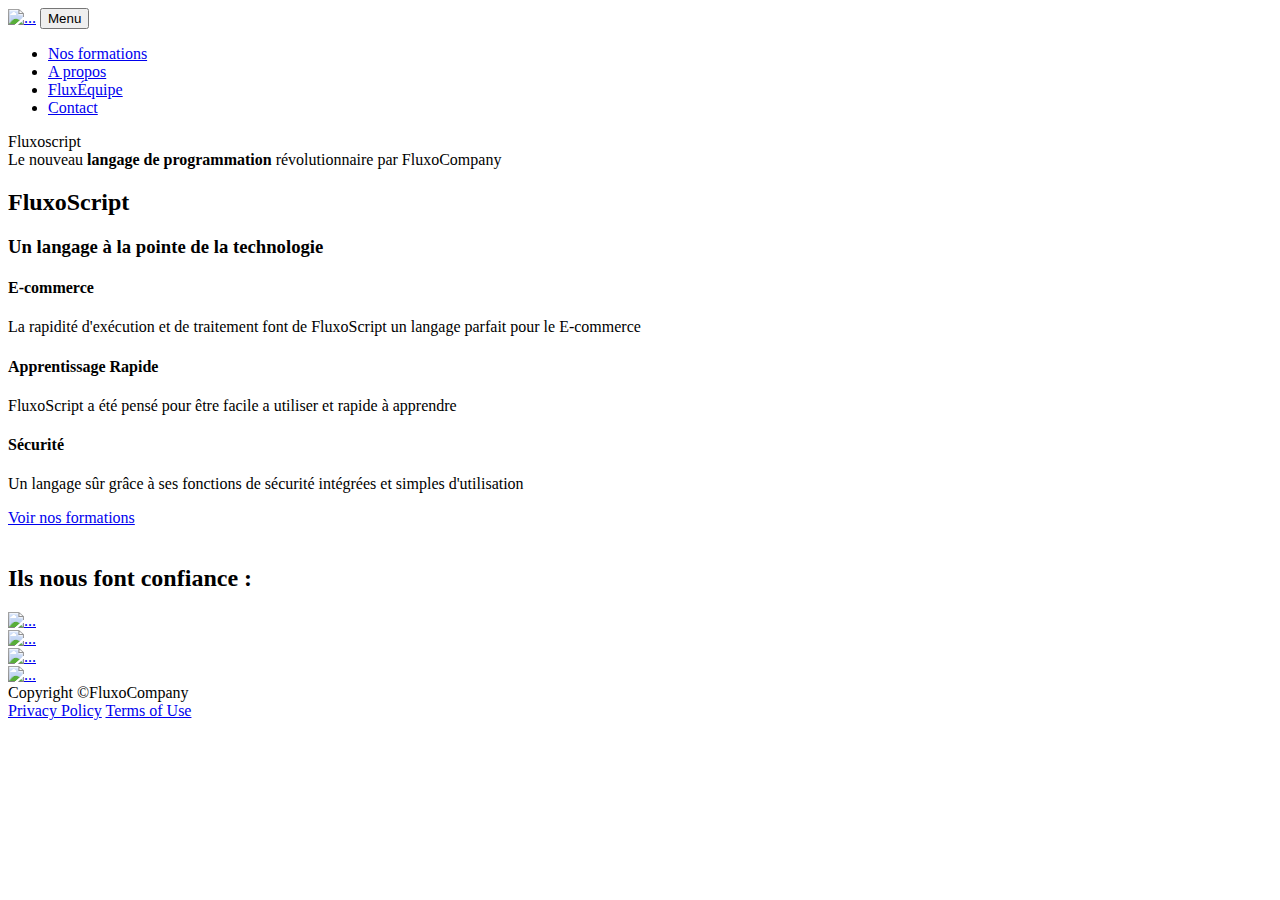
==== index.html @ 494e82df "Merge 77d91954586fa3eb34daf9d33bb4cd880db35bc8 into 308c794caff382afff59ae20cdf5ba2d5ba0dba7" ====
<!DOCTYPE html>
<html lang="fr">
    <head>
        <meta charset="utf-8" />
        <meta name="viewport" content="width=device-width, initial-scale=1, shrink-to-fit=no" />
        <meta name="description" content="Le site numéro un pour les programmeurs voulant se former au nouveau langage FluxoScript. Pour devenir les développeurs de demain, nous proposons des formations " />
        <meta name="author" content="" />
        <title>Fluxoscript - Formations développeur en ligne et en présentiel</title>
        <!-- Favicon-->
        <link rel="icon" type="image/x-icon" href="assets/favicon.ico" />
        <!-- Font Awesome icons (free version)-->
        <script src="https://use.fontawesome.com/releases/v6.3.0/js/all.js" crossorigin="anonymous"></script>
        <!-- Google fonts-->
        <link href="https://fonts.googleapis.com/css?family=Montserrat:400,700" rel="stylesheet" type="text/css" />
        <link href="https://fonts.googleapis.com/css?family=Roboto+Slab:400,100,300,700" rel="stylesheet" type="text/css" />
        <!-- Core theme CSS (includes Bootstrap)-->
        <link href="css/styles.css" rel="stylesheet" />
    </head>

    <body id="page-top">
        <!-- Navigation-->
        <nav class="navbar navbar-expand-lg navbar-dark fixed-top" id="mainNav">
            <div class="container">
                <a class="navbar-brand" href="#page-top"><img src="assets/favicon-removebg-preview.png" alt="..." /></a>
                <button class="navbar-toggler" type="button" data-bs-toggle="collapse" data-bs-target="#navbarResponsive" aria-controls="navbarResponsive" aria-expanded="false" aria-label="Toggle navigation">
                    Menu
                    <i class="fas fa-bars ms-1"></i>
                </button>
                <div class="collapse navbar-collapse" id="navbarResponsive">
                    <ul class="navbar-nav text-uppercase ms-auto py-4 py-lg-0">
                        <li class="nav-item"><a class="nav-link" href="formations.html">Nos formations</a></li>
                        <li class="nav-item"><a class="nav-link" href="about.html">A propos</a></li>
                        <li class="nav-item"><a class="nav-link" href="team.html">FluxÉquipe</a></li>
                        <li class="nav-item"><a class="nav-link" href="contact.html">Contact</a></li>
                    </ul>
                </div>
            </div>
        </nav>
        <!-- Masthead-->
        <header class="masthead">
            <div class="container">
                <div class="masthead-heading text-uppercase">Fluxoscript</div>
                <div class="masthead-subheading">Le nouveau <strong>langage de programmation</strong> révolutionnaire par FluxoCompany</div>
            </div>
        </header>

        <!-- Services-->
        <article>
            <section class="page-section" id="services">
                <div class="container">
                    <div class="text-center">
                        <h2 class="section-heading text-uppercase">FluxoScript</h2>
                        <h3 class="section-subheading text-muted">Un langage à la pointe de la technologie</h3>
                    </div>
                    <div class="row text-center">
                        <div class="col-md-4">
                            <span class="fa-stack fa-4x">
                                <i class="fas fa-circle fa-stack-2x text-primary"></i>
                                <i class="fas fa-shopping-cart fa-stack-1x fa-inverse"></i>
                            </span>
                            <h4 class="my-3">E-commerce</h4>
                            <p class="text-muted">La rapidité d'exécution et de traitement font de FluxoScript un langage parfait pour le E-commerce</p>
                        </div>
                        <div class="col-md-4">
                            <span class="fa-stack fa-4x">
                                <i class="fas fa-circle fa-stack-2x text-primary"></i>
                                <i class="fas fa-laptop fa-stack-1x fa-inverse"></i>
                            </span>
                            <h4 class="my-3">Apprentissage Rapide</h4>
                            <p class="text-muted">FluxoScript a été pensé pour être facile a utiliser et rapide à apprendre</p>
                        </div>
                        <div class="col-md-4">
                            <span class="fa-stack fa-4x">
                                <i class="fas fa-circle fa-stack-2x text-primary"></i>
                                <i class="fas fa-lock fa-stack-1x fa-inverse"></i>
                            </span>
                            <h4 class="my-3">Sécurité</h4>
                            <p class="text-muted">Un langage sûr grâce à ses fonctions de sécurité intégrées et simples d'utilisation</p>
                        </div>
                    </div>
                </div>
            </section>
        </article>
        <div class="text-center">
            <a class="btn btn-primary btn-xl text-uppercase" href="formations.html">Voir nos formations</a>
        </div>
        <br>

        <!-- Clients-->
        <div class="py-5">
            <div class="container">
                <h2 class="text-center">Ils nous font confiance :</h2>
                <div class="row align-items-center">
                    <div class="col-md-3 col-sm-6 my-3">
                        <a href="#!"><img class="img-fluid img-brand d-block mx-auto" src="assets/img/logos/microsoft.svg" alt="..." aria-label="Microsoft Logo" /></a>
                    </div>
                    <div class="col-md-3 col-sm-6 my-3">
                        <a href="#!"><img class="img-fluid img-brand d-block mx-auto" src="assets/img/logos/google.svg" alt="..." aria-label="Google Logo" /></a>
                    </div>
                    <div class="col-md-3 col-sm-6 my-3">
                        <a href="#!"><img class="img-fluid img-brand d-block mx-auto" src="assets/img/logos/facebook.svg" alt="..." aria-label="Facebook Logo" /></a>
                    </div>
                    <div class="col-md-3 col-sm-6 my-3">
                        <a href="#!"><img class="img-fluid img-brand d-block mx-auto" src="assets/img/logos/ibm.svg" alt="..." aria-label="IBM Logo" /></a>
                    </div>
                </div>
            </div>
        </div>
        
        <!-- Footer-->
        <footer class="footer py-4">
            <div class="container">
                <div class="row align-items-center">
                    <div class="col-lg-4 text-lg-start">Copyright &copy;FluxoCompany</div>
                    <div class="col-lg-4 my-3 my-lg-0">
                        <a class="btn btn-dark btn-social mx-2" href="#!" aria-label="Twitter"><i class="fab fa-twitter"></i></a>
                        <a class="btn btn-dark btn-social mx-2" href="#!" aria-label="Facebook"><i class="fab fa-facebook-f"></i></a>
                        <a class="btn btn-dark btn-social mx-2" href="#!" aria-label="LinkedIn"><i class="fab fa-linkedin-in"></i></a>
                    </div>
                    <div class="col-lg-4 text-lg-end">
                        <a class="link-dark text-decoration-none me-3" href="#!">Privacy Policy</a>
                        <a class="link-dark text-decoration-none" href="#!">Terms of Use</a>
                    </div>
                </div>
            </div>
        </footer>
        <!-- Bootstrap core JS-->
        <script src="https://cdn.jsdelivr.net/npm/bootstrap@5.2.3/dist/js/bootstrap.bundle.min.js"></script>
        <!-- Core theme JS-->
        <script src="js/scripts.js"></script>
        <!-- * * * * * * * * * * * * * * * * * * * * * * * * * * * * * * * * * * * * * * * *-->
        <!-- * *                               SB Forms JS                               * *-->
        <!-- * * Activate your form at https://startbootstrap.com/solution/contact-forms * *-->
        <!-- * * * * * * * * * * * * * * * * * * * * * * * * * * * * * * * * * * * * * * * *-->
        <script src="https://cdn.startbootstrap.com/sb-forms-latest.js"></script>
    </body>
</html>
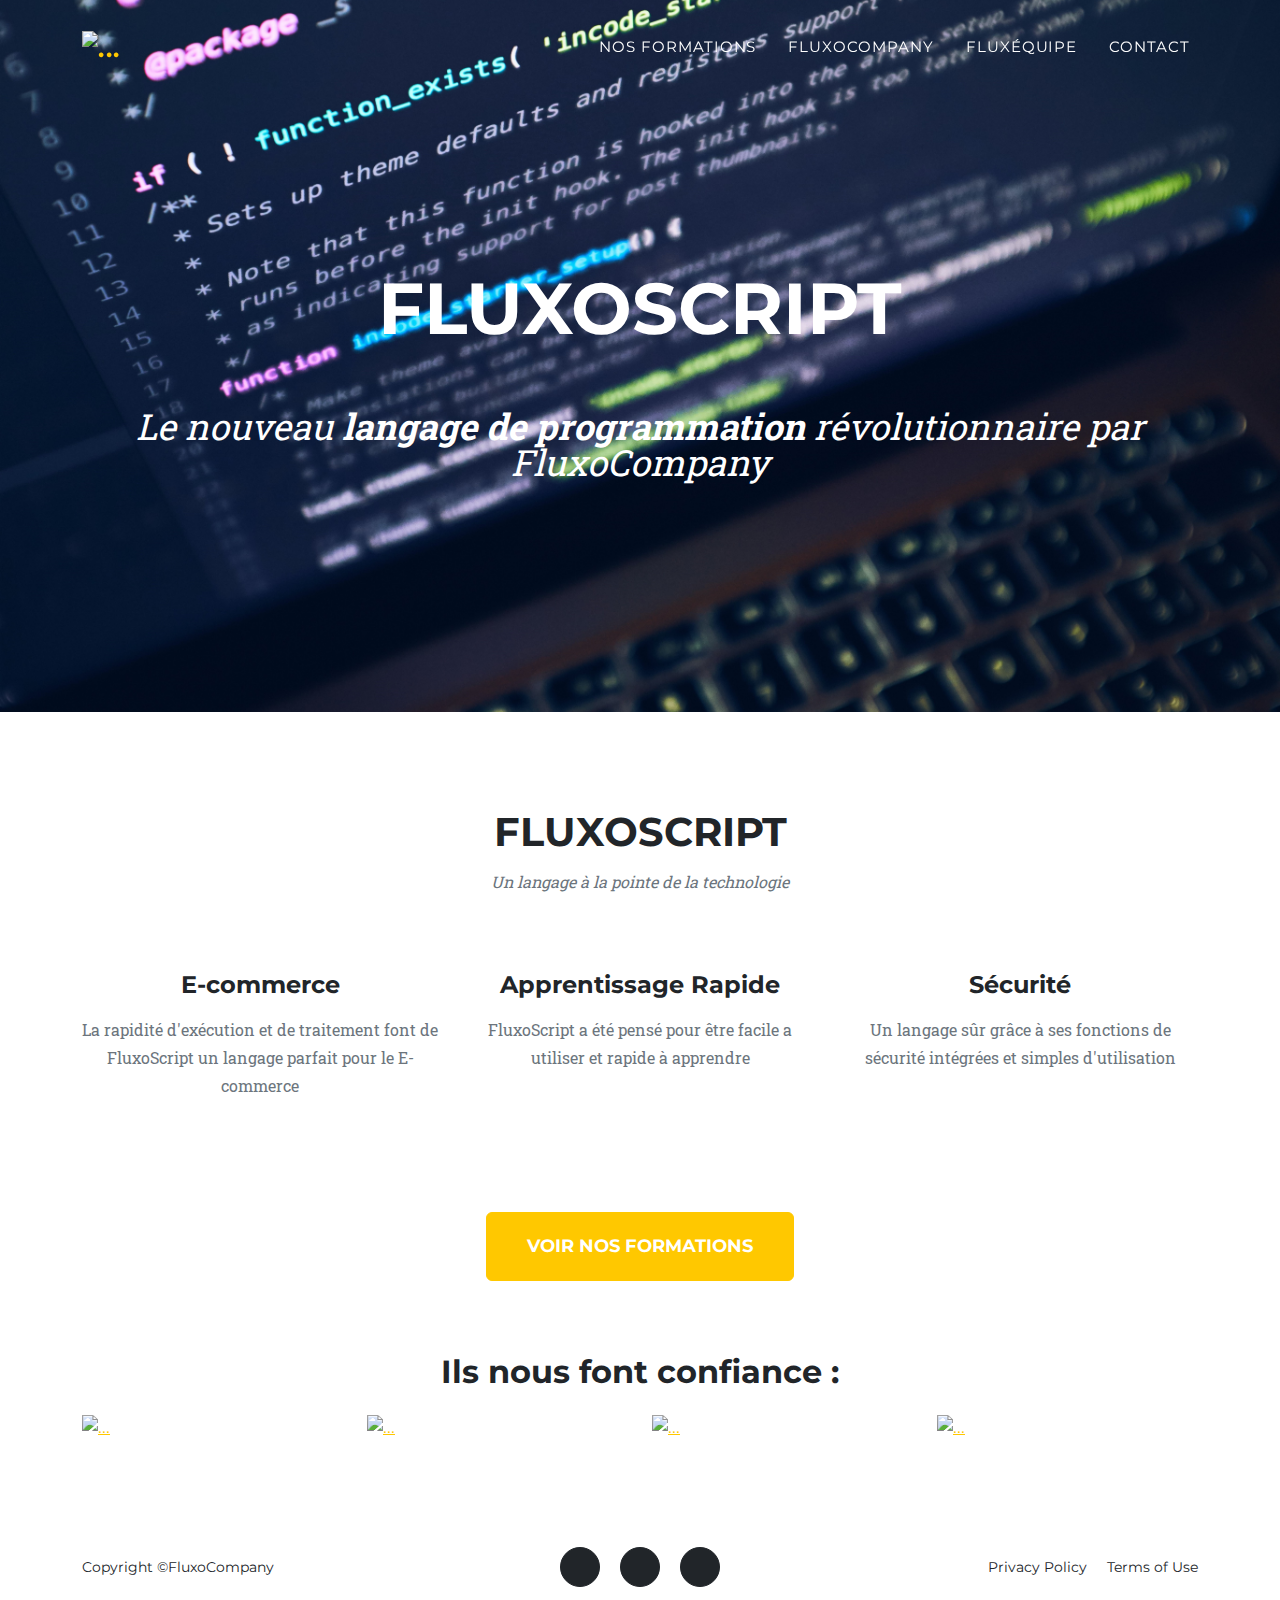
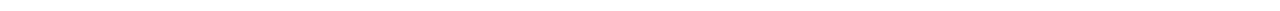
==== commit 1c47ab73: "fluxocompany et index fait" ====
--- a/index.html
+++ b/index.html
@@ -7,7 +7,7 @@
         <meta name="author" content="" />
         <title>Fluxoscript - Formations développeur en ligne et en présentiel</title>
         <!-- Favicon-->
-        <link rel="icon" type="image/x-icon" href="assets/favicon.ico" />
+        <link rel="icon" type="image/x-icon" href="assets/favicon-removebg-preview.png" />
         <!-- Font Awesome icons (free version)-->
         <script src="https://use.fontawesome.com/releases/v6.3.0/js/all.js" crossorigin="anonymous"></script>
         <!-- Google fonts-->
@@ -21,7 +21,7 @@
         <!-- Navigation-->
         <nav class="navbar navbar-expand-lg navbar-dark fixed-top" id="mainNav">
             <div class="container">
-                <a class="navbar-brand" href="#page-top"><img src="assets/favicon-removebg-preview.png" alt="..." /></a>
+                <a class="navbar-brand" href="#page-top"><img src="assets/iconeLong.png" alt="..." /></a>
                 <button class="navbar-toggler" type="button" data-bs-toggle="collapse" data-bs-target="#navbarResponsive" aria-controls="navbarResponsive" aria-expanded="false" aria-label="Toggle navigation">
                     Menu
                     <i class="fas fa-bars ms-1"></i>
@@ -29,7 +29,7 @@
                 <div class="collapse navbar-collapse" id="navbarResponsive">
                     <ul class="navbar-nav text-uppercase ms-auto py-4 py-lg-0">
                         <li class="nav-item"><a class="nav-link" href="formations.html">Nos formations</a></li>
-                        <li class="nav-item"><a class="nav-link" href="about.html">A propos</a></li>
+                        <li class="nav-item"><a class="nav-link" href="fluxocompany.html">FluxoCompany</a></li>
                         <li class="nav-item"><a class="nav-link" href="team.html">FluxÉquipe</a></li>
                         <li class="nav-item"><a class="nav-link" href="contact.html">Contact</a></li>
                     </ul>
